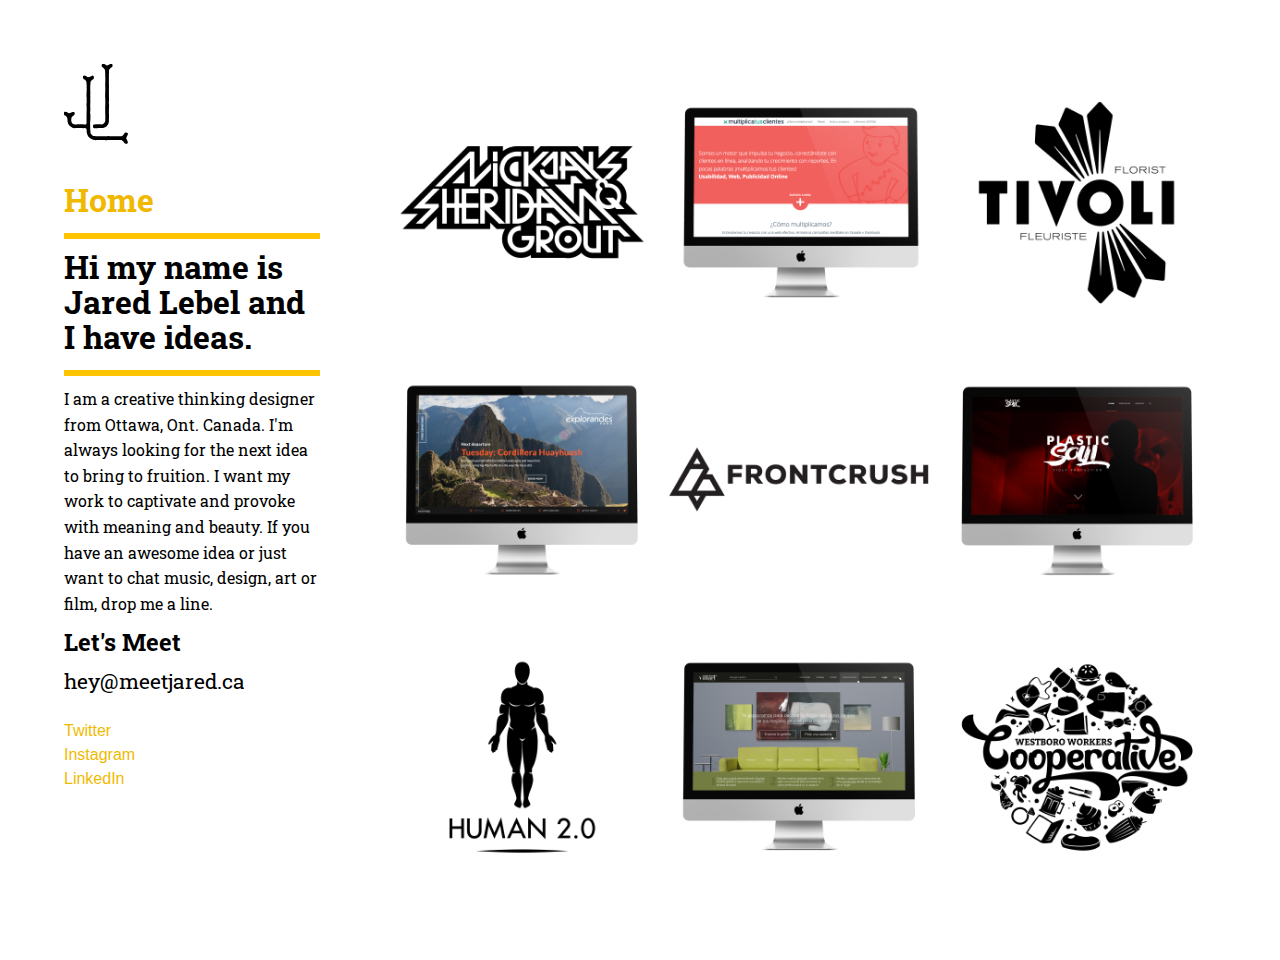
==== index.html @ 947136e5 "Added project files" ====
<!DOCTYPE html>
<html lang="en-ca">
<head>
    <meta charset="utf-8">
    <title>Meet Jared</title>
    <link href="css/grid.css" rel="stylesheet">
    <link href="css/main.css" rel="stylesheet">
    <link href='http://fonts.googleapis.com/css?family=Roboto+Slab:400,300,700' rel='stylesheet' type='text/css'>
    <meta name="viewport" content="width=device-width,initial-scale=1">
</head>
     
<body>
    <div class="grid">
        <header class="unit unit-sx-1 unit-s-1 unit-m-1 unit-l-1-4 gut-right">
            <a href="index.html"><img class="logo" src="images/jl-logo.svg"></a>
            <a href="index.html"><h2>Home</h2></a>
            <h1>Hi my name is Jared Lebel and I have ideas.</h1>
            <p>I am a creative thinking designer from Ottawa, Ont. Canada. I'm always looking for the next idea to bring to fruition. I want my work to captivate and provoke with meaning and beauty. If you have an awesome idea or just want to chat music, design, art or film, drop me a line.</p>
            <h3>Let's Meet</h3>
            <p class="big">hey@meetjared.ca</p>
            <ul>
                <li><a href="https://twitter.com/JaredLebel">Twitter</a></li>
                <li><a href="http://instagram.com/meetjared">Instagram</a></li>
                <li><a href="ca.linkedin.com/in/jaredlebel/">LinkedIn</a></li>
            </ul>
        </header> 
        <section class="unit unit-sx-1 unit-s-1 unit-m-1 unit-l-3-4 gut-left">
            <div class="grid">
                <a class="unit unit-xs-1 unit-s-1 unit-m-1-2 unit-l-1-3" href="nicknsheridan.html">
                    <figure class="folio">
                        <img class="flex-img" src="images/nicknsheridan-icon.png">
                        <figcaption class="folio-info">
                            <h4>Details</h4>
                        </figcaption>
                    </figure>
                </a>
                <a class="unit unit-xs-1 unit-s-1 unit-m-1-2 unit-l-1-3" href="mtc.html">
                    <figure class="folio">
                        <img class="flex-img" src="images/mtc-icon.png">
                        <figcaption class="folio-info">
                            <h4>Details</h4>
                        </figcaption>
                    </figure>
                </a>
                <a class="unit unit-xs-1 unit-s-1 unit-m-1-2 unit-l-1-3" href="tivoli.html">
                    <figure class="folio">
                        <img class="flex-img" src="images/tivoli-icon.png">
                        <figcaption class="folio-info">
                            <h4>Details</h4>
                        </figcaption>
                    </figure>
                </a>
                <a class="unit unit-xs-1 unit-s-1 unit-m-1-2 unit-l-1-3" href="explorandes.html">
                    <figure class="folio">
                        <img class="flex-img" src="images/explorandes-icon.png">
                        <figcaption class="folio-info">
                            <h4>Details</h4>
                        </figcaption>
                    </figure>
                </a>
                <a class="unit unit-xs-1 unit-s-1 unit-m-1-2 unit-l-1-3" href="frontcrush.html">
                    <figure class="folio">
                        <img class="flex-img" src="images/frontcrush-icon.png">
                        <figcaption class="folio-info">
                            <h4>Details</h4>
                        </figcaption>
                    </figure>
                </a>
                <a class="unit unit-xs-1 unit-s-1 unit-m-1-2 unit-l-1-3" href="ps.html">
                    <figure class="folio">
                        <img class="flex-img" src="images/ps-icon.png">
                        <figcaption class="folio-info">
                            <h4>Details</h4>
                        </figcaption>
                    </figure>
                </a>
                <a class="unit unit-xs-1 unit-s-1 unit-m-1-2 unit-l-1-3" href="human.html">
                    <figure class="folio">
                        <img class="flex-img" src="images/human-icon.png">
                        <figcaption class="folio-info">
                            <h4>Details</h4>
                        </figcaption>
                    </figure>
                </a>
                <a class="unit unit-xs-1 unit-s-1 unit-m-1-2 unit-l-1-3" href="villart.html">
                    <figure class="folio">
                        <img class="flex-img" src="images/villart-icon-site.png">
                        <figcaption class="folio-info">
                            <h4>Details</h4>
                        </figcaption>
                    </figure>
                </a>
                <a class="unit unit-xs-1 unit-s-1 unit-m-1-2 unit-l-1-3" href="westboro.html">
                    <figure class="folio">
                        <img class="flex-img" src="images/westboro-icon.png">
                        <figcaption class="folio-info">
                            <h4>Details</h4>
                        </figcaption>
                    </figure>
                </a>
            </div>
        </section>

</body>
</html>
---- css/grid.css ----
.grid {
  margin: 0;
  padding: 0;
  letter-spacing: -0.31em;
  text-rendering: optimizespeed;
  display: -webkit-flex;
  -webkit-flex-flow: row wrap;
  display: -ms-flexbox;
  -ms-flex-flow: row wrap;
}

.grid-bottom {
  -webkit-align-items: flex-end;
  -ms-align-items: flex-end;
}

.grid-middle {
  -webkit-align-items: center;
  -ms-align-items: center;
}

.opera-only :-o-prefocus, .grid {
  word-spacing: -0.43em;
}

.unit {
  letter-spacing: normal;
  text-rendering: auto;
  vertical-align: top;
  word-spacing: normal;
  display: inline-block;
  visibility: visible;
}

.grid-bottom .unit {
  vertical-align: bottom;
}

.grid-middle .unit {
  vertical-align: middle;
}

.unit-xs-hidden {
  display: none;
  visibility: hidden;
}

.unit-xs-1 {
  display: block;
  visibility: visible;
  width: 100%;
}

.unit-offset-xs-0 {
  margin-left: 0;
}

.unit-xs-1-2 {
  width: 50.0000%;
}

.unit-offset-xs-1-2 {
  margin-left: 50.0000%;
}

.unit-xs-1-3 {
  width: 33.3333%;
}

.unit-offset-xs-1-3 {
  margin-left: 33.3333%;
}

.unit-xs-2-3 {
  width: 66.6667%;
}

.unit-offset-xs-2-3 {
  margin-left: 66.6667%;
}

.unit-xs-1-4 {
  width: 25.0000%;
}

.unit-offset-xs-1-4 {
  margin-left: 25.0000%;
}

.unit-xs-3-4 {
  width: 75.0000%;
}

.unit-offset-xs-3-4 {
  margin-left: 75.0000%;
}

.unit-xs-1-2,.unit-xs-1-3,.unit-xs-2-3,.unit-xs-1-4,.unit-xs-3-4 {
  display: inline-block;
  visibility: visible;
}

@media only screen and (min-width: 25em) {

.unit-s-hidden {
  display: none;
  visibility: hidden;
}

.unit-s-1 {
  display: block;
  visibility: visible;
  width: 100%;
}

.unit-offset-s-0 {
  margin-left: 0;
}

.unit-s-1-2 {
  width: 50.0000%;
}

.unit-offset-s-1-2 {
  margin-left: 50.0000%;
}

.unit-s-1-3 {
  width: 33.3333%;
}

.unit-offset-s-1-3 {
  margin-left: 33.3333%;
}

.unit-s-2-3 {
  width: 66.6667%;
}

.unit-offset-s-2-3 {
  margin-left: 66.6667%;
}

.unit-s-1-4 {
  width: 25.0000%;
}

.unit-offset-s-1-4 {
  margin-left: 25.0000%;
}

.unit-s-3-4 {
  width: 75.0000%;
}

.unit-offset-s-3-4 {
  margin-left: 75.0000%;
}

.unit-s-1-2,.unit-s-1-3,.unit-s-2-3,.unit-s-1-4,.unit-s-3-4 {
  display: inline-block;
  visibility: visible;
}

}

@media only screen and (min-width: 38em) {

.unit-m-hidden {
  display: none;
  visibility: hidden;
}

.unit-m-1 {
  display: block;
  visibility: visible;
  width: 100%;
}

.unit-offset-m-0 {
  margin-left: 0;
}

.unit-m-1-2 {
  width: 50.0000%;
}

.unit-offset-m-1-2 {
  margin-left: 50.0000%;
}

.unit-m-1-3 {
  width: 33.3333%;
}

.unit-offset-m-1-3 {
  margin-left: 33.3333%;
}

.unit-m-2-3 {
  width: 66.6667%;
}

.unit-offset-m-2-3 {
  margin-left: 66.6667%;
}

.unit-m-1-4 {
  width: 25.0000%;
}

.unit-offset-m-1-4 {
  margin-left: 25.0000%;
}

.unit-m-3-4 {
  width: 75.0000%;
}

.unit-offset-m-3-4 {
  margin-left: 75.0000%;
}

.unit-m-1-2,.unit-m-1-3,.unit-m-2-3,.unit-m-1-4,.unit-m-3-4 {
  display: inline-block;
  visibility: visible;
}

}

@media only screen and (min-width: 60em) {

.unit-l-hidden {
  display: none;
  visibility: hidden;
}

.unit-l-1 {
  display: block;
  visibility: visible;
  width: 100%;
}

.unit-offset-l-0 {
  margin-left: 0;
}

.unit-l-1-2 {
  width: 50.0000%;
}

.unit-offset-l-1-2 {
  margin-left: 50.0000%;
}

.unit-l-1-3 {
  width: 33.3333%;
}

.unit-offset-l-1-3 {
  margin-left: 33.3333%;
}

.unit-l-2-3 {
  width: 66.6667%;
}

.unit-offset-l-2-3 {
  margin-left: 66.6667%;
}

.unit-l-1-4 {
  width: 25.0000%;
}

.unit-offset-l-1-4 {
  margin-left: 25.0000%;
}

.unit-l-3-4 {
  width: 75.0000%;
}

.unit-offset-l-3-4 {
  margin-left: 75.0000%;
}

.unit-l-1-2,.unit-l-1-3,.unit-l-2-3,.unit-l-1-4,.unit-l-3-4 {
  display: inline-block;
  visibility: visible;
}

}
---- css/main.css ----
@-moz-viewport { width: device-width; scale: 1; }
@-ms-viewport { width: device-width; scale: 1; }
@-o-viewport { width: device-width; scale: 1; }
@-webkit-viewport { width: device-width; scale: 1; }
@viewport { width: device-width; scale: 1; }

html {
    box-sizing: border-box;
    margin: 0;
    padding: 0;
    
    font: normal 100%/1.5 'Roboto Slab', serif;
    -moz-text-size-adjust: 100%;
    -ms-text-size-adjust: 100%;
    -webkit-text-size-adjust: 100%;
    text-size-adjust: 100%;
}

*, *:before, *:after {
    box-sizing: inherit;
    margin: 0;
    padding: 0;
}

*{
    margin: 0;
    padding: 0;
}

*:after, *:before {
    margin: 0;
    padding: 0;
}

body  {
    padding: 5%;
}

header {
    margin-bottom: 3em;
}

h1, h2 {
    font-size: 2em;
    line-height: 1.1em;
    margin-bottom: 0.3em;
    border-bottom: 6px solid #ffc400;
    padding-bottom: 0.5em;
}

h3 {
    font-size: 1.5em;
    padding-bottom: 0.2em; 
}

h4 {
    font-weight: 100;
    color: #fff;
    font-size: 1.3em;
    text-transform: uppercase;
}

@media (max-width: 1300px) {
    h4 {
    font-size: 1em;
    }
}

@media (max-width: 1000px) {
    h4 {
    font-size: 1.3em;
    }
}

p {
    font-size: 1em;
    line-height: 1.6em;
    padding-bottom: 0.5em;
}

hr {
    color: #000;
    background-color: #000;
    height: 6px;
    margin: 2em 0 1em 0;
}

.logo {
    height: 80px;
    margin-bottom: 2em;
}

.big {
    font-size: 1.3em;
    line-height: 1.6em;
    padding-bottom: 1em;
}

.flex-img {
    display: block;
    margin: 0 auto;
    width: 100%;
}

a{
    text-decoration: none;
    list-style-type: none;
    color: #ffc400;
}

a:link {
    color: #f0b900;
}

a:hover {
    color: #957200;
    transition: ease-in-out 300ms;
}

a:active {
    color: #957200;
}

::-moz-selection {
    color: #fff;
    background: #000;
}

::selection {
    color: #fff; 
    background: #000;
}

ul li a{
    text-decoration: none;
    list-style-type: none;
}

li {
    font-family: sans-serif;
    text-decoration: none;
    list-style-type: none;
}

.piece {
    margin-bottom: 3em;
}

.gut-left {
    padding-left: 2em;
}

.gut-right {
    padding-right: 2em;
}

.folio {
    position: relative;
    overflow: hidden;
}

.folio-info {
    border-radius: 180%;
    text-align: center;
    padding: 1em;
    position: absolute;
    height: 100%;
    width: 100%;
    top: 100%;
    bottom: 0;
    background-color: #ffc400;
    -webkit-transition: all 500ms ease-in-out;
    transition: all 500ms ease-in-out;
}

.folio:hover .folio-info {
    top: 82%;
}
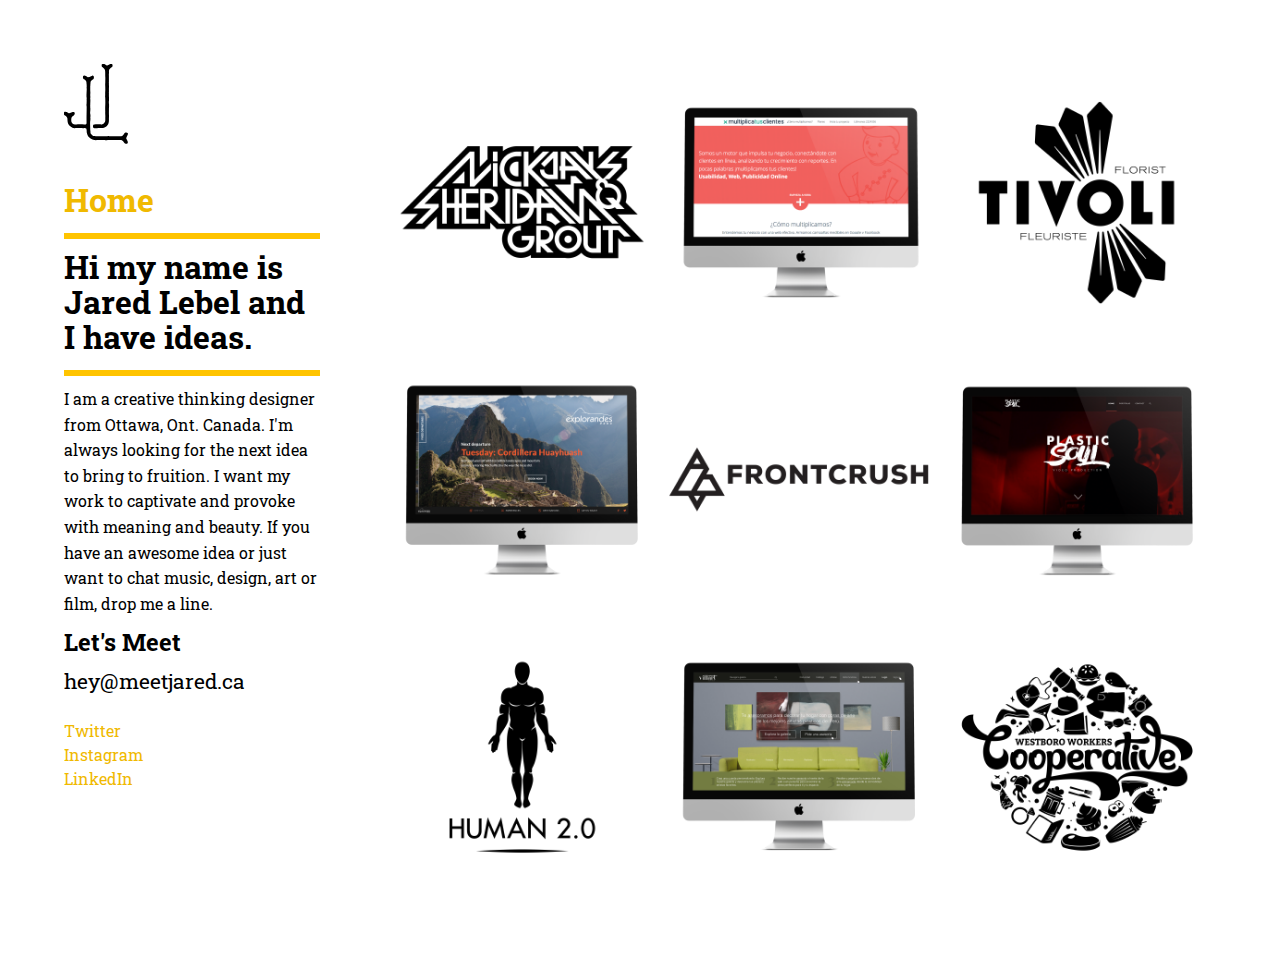
==== commit e91cd577: "One more link fixed" ====
--- a/index.html
+++ b/index.html
@@ -21,7 +21,7 @@
             <ul>
                 <li><a href="https://twitter.com/JaredLebel">Twitter</a></li>
                 <li><a href="http://instagram.com/meetjared">Instagram</a></li>
-                <li><a href="ca.linkedin.com/in/jaredlebel/">LinkedIn</a></li>
+                <li><a href="http://ca.linkedin.com/in/jaredlebel/">LinkedIn</a></li>
             </ul>
         </header> 
         <section class="unit unit-sx-1 unit-s-1 unit-m-1 unit-l-3-4 gut-left">
--- a/css/main.css
+++ b/css/main.css
@@ -137,7 +137,6 @@
 }
 
 li {
-    font-family: sans-serif;
     text-decoration: none;
     list-style-type: none;
 }
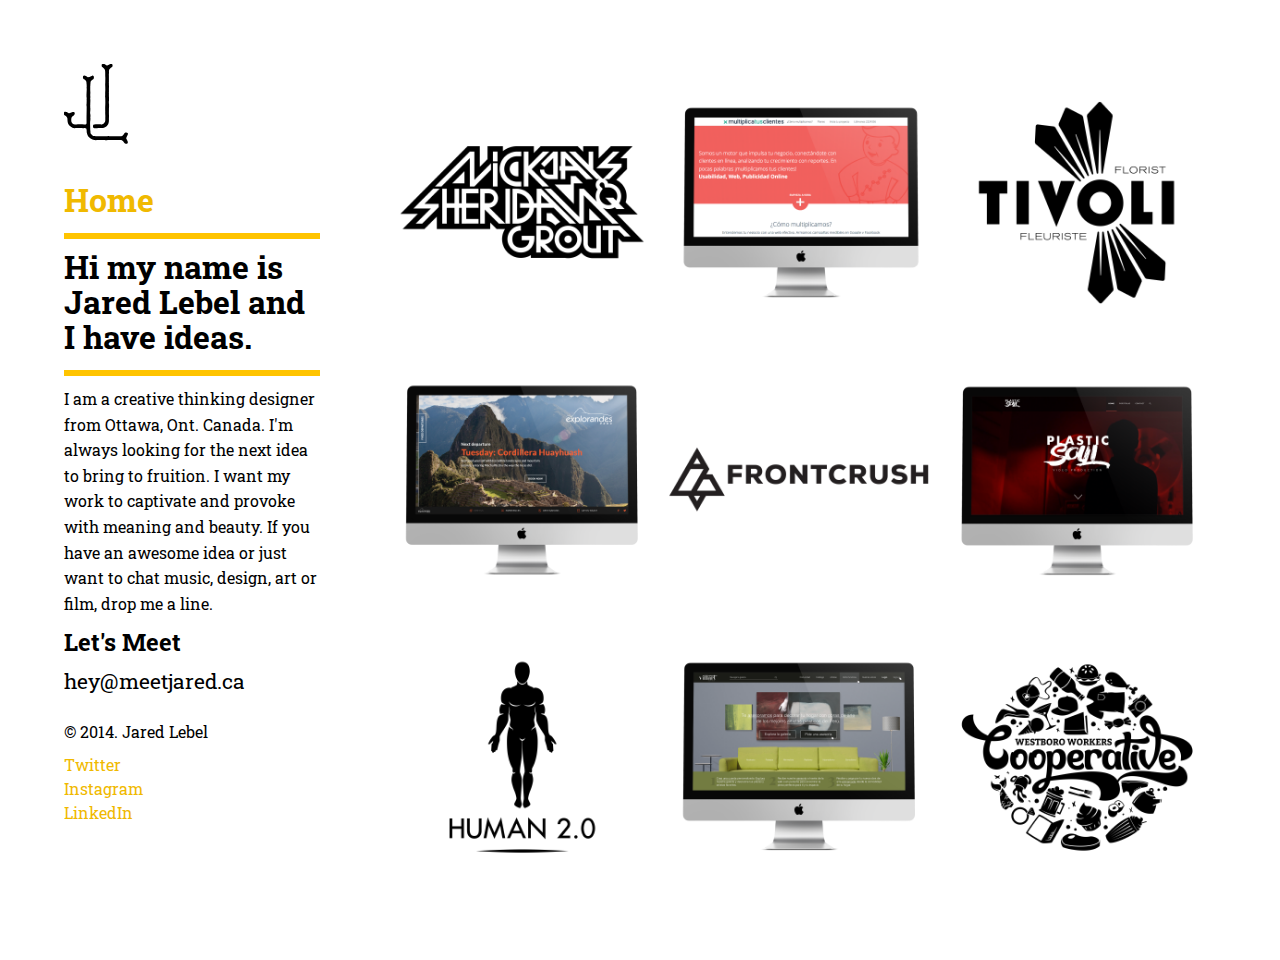
==== commit 056ff5ca: "Added copyright" ====
--- a/index.html
+++ b/index.html
@@ -18,6 +18,7 @@
             <p>I am a creative thinking designer from Ottawa, Ont. Canada. I'm always looking for the next idea to bring to fruition. I want my work to captivate and provoke with meaning and beauty. If you have an awesome idea or just want to chat music, design, art or film, drop me a line.</p>
             <h3>Let's Meet</h3>
             <p class="big">hey@meetjared.ca</p>
+            <p>© 2014. Jared Lebel</p>
             <ul>
                 <li><a href="https://twitter.com/JaredLebel">Twitter</a></li>
                 <li><a href="http://instagram.com/meetjared">Instagram</a></li>
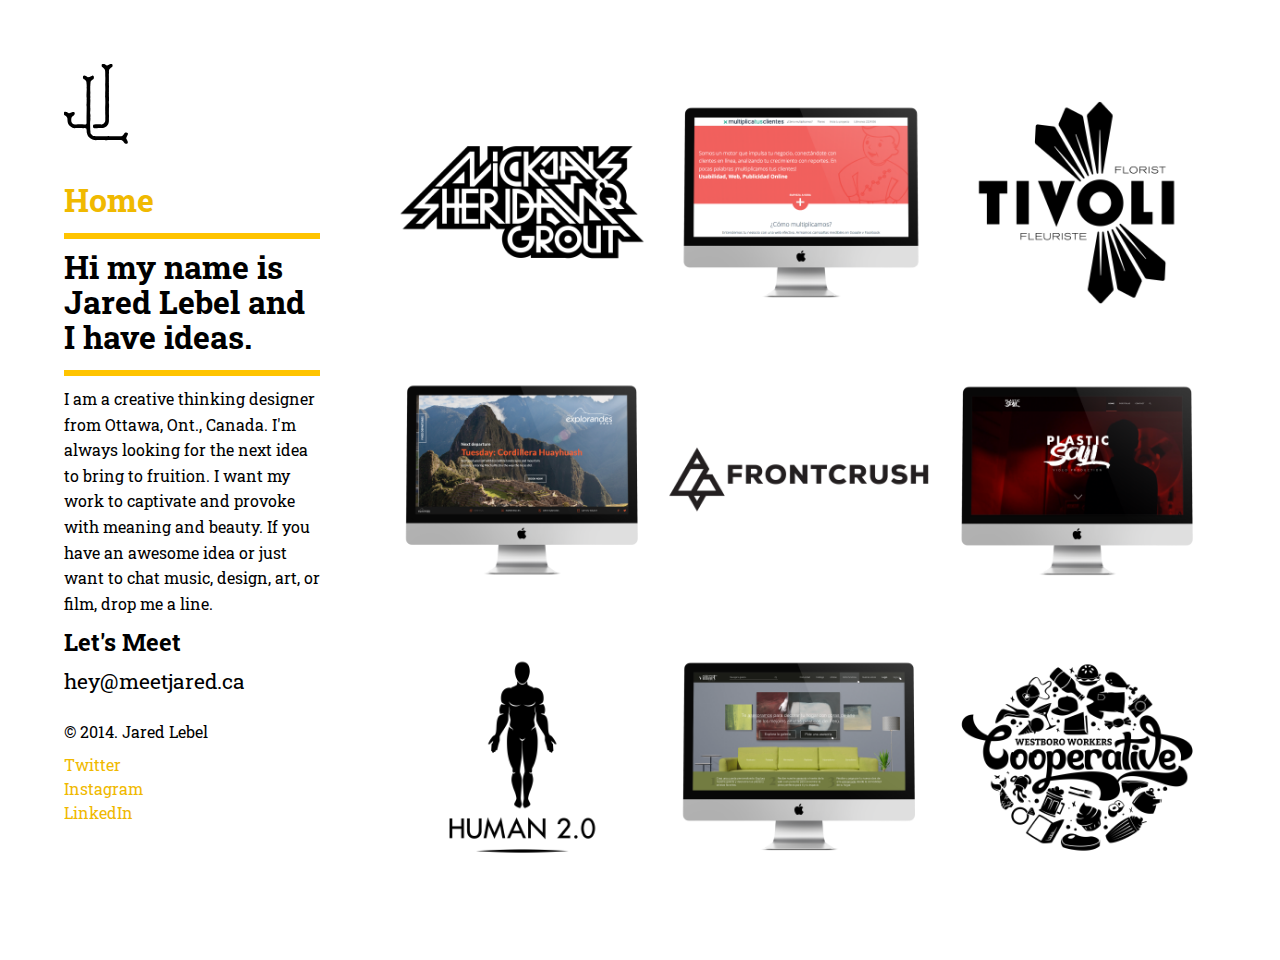
==== commit e29c86cf: "Grammar adjustments" ====
--- a/index.html
+++ b/index.html
@@ -15,7 +15,7 @@
             <a href="index.html"><img class="logo" src="images/jl-logo.svg"></a>
             <a href="index.html"><h2>Home</h2></a>
             <h1>Hi my name is Jared Lebel and I have ideas.</h1>
-            <p>I am a creative thinking designer from Ottawa, Ont. Canada. I'm always looking for the next idea to bring to fruition. I want my work to captivate and provoke with meaning and beauty. If you have an awesome idea or just want to chat music, design, art or film, drop me a line.</p>
+            <p>I am a creative thinking designer from Ottawa, Ont., Canada. I'm always looking for the next idea to bring to fruition. I want my work to captivate and provoke with meaning and beauty. If you have an awesome idea or just want to chat music, design, art, or film, drop me a line.</p>
             <h3>Let's Meet</h3>
             <p class="big">hey@meetjared.ca</p>
             <p>© 2014. Jared Lebel</p>
